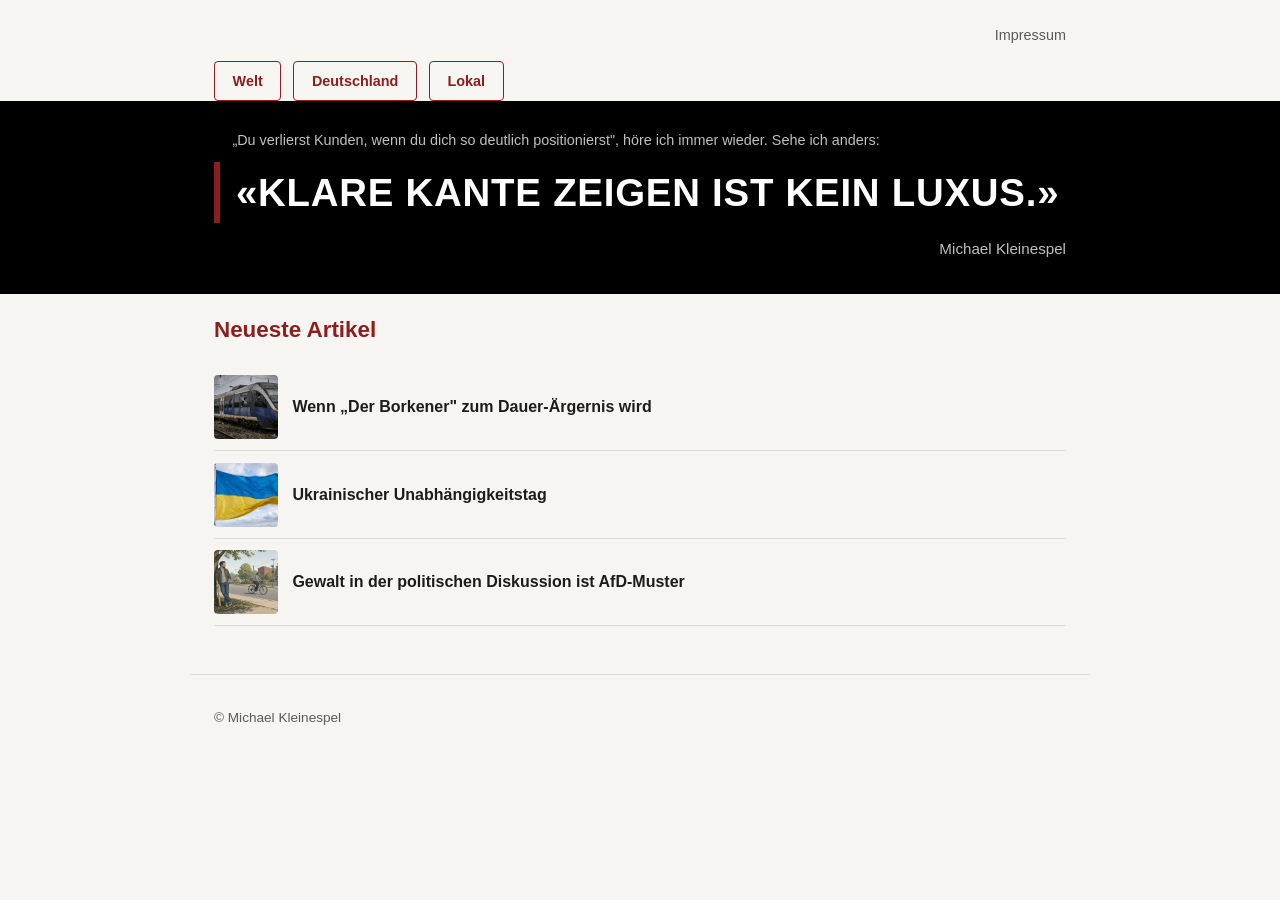
==== index.html @ f8894c40 "Rubriken einführen: Welt, Deutschland, Lokal Neue Rubrik-Navigation (Welt/Deutschland/Lokal) plus ko" ====
<!DOCTYPE html>
<html lang="de">
<head>
<meta charset="UTF-8">
<meta name="viewport" content="width=device-width, initial-scale=1.0">
<title>KLARE KANTE zeigen ist kein Luxus.</title>
<link rel="stylesheet" href="styles.css">
</head>
<body>

<div class="top-bar">
<span></span>
<a href="impressum.html">Impressum</a>
</div>

<nav class="rubrik-nav">
<a href="welt.html">Welt</a>
<a href="deutschland.html">Deutschland</a>
<a href="lokal.html">Lokal</a>
</nav>

<div class="site-title">
<div class="site-title-inner">
<span class="eyebrow">„Du verlierst Kunden, wenn du dich so deutlich positionierst", höre ich immer wieder. Sehe ich anders:</span>
<h1>«KLARE KANTE ZEIGEN IST KEIN LUXUS.»</h1>
<span class="signature">Michael Kleinespel</span>
</div>
</div>

<div class="teaser-list">

<h2>Neueste Artikel</h2>

<a class="teaser-compact" href="artikel/rhein-ruhr-bahn-borken-essen.html">
<img src="bilder/abgerockte-rhein-ruhr-bahn-ki-generiert.jpg" alt="Ein verrosteter, stark beschädigter Zug der Rhein-Ruhr-Bahn (RE14) mit eingeschlagenen Scheiben steht verlassen auf einem Abstellgleis.">
<span>Wenn „Der Borkener" zum Dauer-Ärgernis wird</span>
</a>

<a class="teaser-compact" href="artikel/ukrainischer-unabhaengigkeitstag.html">
<img src="bilder/Ukrainische-Flagge.jpg" alt="Die ukrainische Flagge weht im Wind vor bewölktem Himmel.">
<span>Ukrainischer Unabhängigkeitstag</span>
</a>

<a class="teaser-compact" href="artikel/gewalt-in-der-politischen-diskussion-ist-afd-muster.html">
<img src="bilder/baseballschlaeger.jpg" alt="Illustration: Mann lehnt mit Baseballschläger an einem Baum am Straßenrand, im Hintergrund fährt ein Jugendlicher mit dem Fahrrad vorbei.">
<span>Gewalt in der politischen Diskussion ist AfD-Muster</span>
</a>

</div>

<footer>
© Michael Kleinespel
</footer>

</body>
</html>
---- styles.css ----
:root {
--bg: #f7f5f2;
--text: #1c1c1c;
--muted: #5a5a5a;
--accent: #8a1f1f;
--line: #ddd8d0;
}
* { box-sizing: border-box; }
body {
margin: 0;
font-family: -apple-system, BlinkMacSystemFont, "Segoe UI", Roboto, "Helvetica Neue", Arial, sans-serif;
background: var(--bg);
color: var(--text);
line-height: 1.6;
}
a { color: var(--accent); }

/* Kopfzeile / Navigation */
.top-bar {
max-width: 900px;
margin: 0 auto;
padding: 1.5rem 1.5rem 0;
display: flex;
justify-content: space-between;
align-items: center;
}
.top-bar a {
color: var(--muted);
text-decoration: none;
font-size: 0.9rem;
}
.top-bar a:hover { color: var(--accent); }

/* Rubrik-Navigation */
.rubrik-nav {
max-width: 900px;
margin: 0 auto;
padding: 0.9rem 1.5rem 0;
display: flex;
gap: 0.75rem;
flex-wrap: wrap;
}
.rubrik-nav a {
display: inline-block;
padding: 0.45rem 1.1rem;
border: 1.5px solid var(--accent);
border-radius: 4px;
color: var(--accent);
text-decoration: none;
font-weight: 700;
font-size: 0.9rem;
transition: background 0.15s ease, color 0.15s ease;
}
.rubrik-nav a:hover {
background: var(--accent);
color: #fff;
}

/* Seitentitel (nur auf der Startseite) */
.site-title {
background: #000;
padding: 1.75rem 0 2rem;
margin-bottom: 1rem;
}
.site-title-inner {
max-width: 900px;
margin: 0 auto;
padding: 0 1.5rem;
}
.site-title .eyebrow {
display: block;
color: #bfbfbf;
font-size: 0.9rem;
margin: 0 0 0.6rem 1.15rem;
}
.site-title h1 {
font-size: clamp(1.6rem, 4.5vw, 2.4rem);
text-transform: uppercase;
letter-spacing: 0.02em;
margin: 0;
color: #fff;
border-left: 6px solid var(--accent);
padding-left: 1rem;
}
.site-title .signature {
display: block;
text-align: right;
color: #bfbfbf;
font-size: 0.95rem;
margin: 0.9rem 0 0;
}

/* Teaser-Kacheln auf der Übersichtsseite */
.teaser-list {
max-width: 900px;
margin: 0 auto;
padding: 0 1.5rem 3rem;
}
.teaser {
display: block;
text-decoration: none;
color: inherit;
background: #fff;
border: 1px solid var(--line);
border-radius: 8px;
overflow: hidden;
margin-bottom: 1.75rem;
transition: box-shadow 0.15s ease, transform 0.15s ease;
}
.teaser:hover {
box-shadow: 0 4px 14px rgba(0,0,0,0.08);
transform: translateY(-2px);
}
.teaser img {
width: 100%;
max-height: 320px;
object-fit: cover;
display: block;
}
.teaser-body {
padding: 1.25rem 1.5rem 1.5rem;
}
.teaser .post-date {
margin-bottom: 0.7rem;
}
.teaser h2.teaser-title {
font-size: 1.3rem;
color: var(--text);
margin: 0 0 0.6rem;
display: block;
}
.teaser p.teaser-excerpt {
color: var(--muted);
margin: 0 0 0.8rem;
font-size: 0.98rem;
}
.teaser .read-more {
font-weight: 700;
font-size: 0.9rem;
}

/* Kompaktes Teaser-Format (Rubrikseiten, Startseite) */
.teaser-compact {
display: flex;
align-items: center;
gap: 0.9rem;
padding: 0.7rem 0;
border-bottom: 1px solid var(--line);
text-decoration: none;
color: inherit;
}
.teaser-compact:hover { background: rgba(0,0,0,0.03); }
.teaser-compact img {
width: 64px;
height: 64px;
object-fit: cover;
border-radius: 4px;
flex-shrink: 0;
}
.teaser-compact span {
font-weight: 600;
font-size: 1rem;
}

/* Einzelner Artikel */
article.post {
max-width: 900px;
margin: 0 auto;
padding-bottom: 2rem;
}
header.hero {
position: relative;
padding: 2.5rem 1.5rem 2rem;
text-align: left;
}
header.hero img {
width: 100%;
height: auto;
border-radius: 6px;
display: block;
margin-bottom: 0.5rem;
}
.img-caption {
color: var(--muted);
font-size: 0.85rem;
margin: 0 0 2rem;
}
.post-date {
display: inline-block;
color: #fff;
background: var(--accent);
font-size: 0.8rem;
font-weight: 700;
letter-spacing: 0.02em;
padding: 0.25rem 0.7rem;
border-radius: 4px;
margin-bottom: 1rem;
}
header.hero h1 {
font-size: clamp(1.8rem, 4vw, 2.6rem);
line-height: 1.25;
margin: 0 0 0.5rem;
border-left: 6px solid var(--accent);
padding-left: 1rem;
}
header.hero p.subtitle {
color: var(--muted);
font-size: 1rem;
margin: 1rem 0 0 1.15rem;
}
main {
padding: 0 1.5rem 3rem;
}
main p { margin: 0 0 1.2rem; }

section {
margin-bottom: 3rem;
padding-top: 1.5rem;
border-top: 1px solid var(--line);
}
section:first-of-type { border-top: none; }
h2 {
font-size: 1.4rem;
color: var(--accent);
margin-bottom: 1rem;
display: flex;
align-items: baseline;
gap: 0.6rem;
}
h2 .num {
font-size: 1rem;
background: var(--accent);
color: #fff;
padding: 0.15rem 0.55rem;
border-radius: 4px;
font-weight: 700;
}
h3 { font-size: 1.05rem; margin: 1.5rem 0 0.5rem; }
ul { padding-left: 1.3rem; margin: 0.5rem 0 1.2rem; }
li { margin-bottom: 0.9rem; }
li ul { margin-top: 0.6rem; }
.label { font-weight: 700; }

.stat-box {
background: #fff;
border: 1px solid var(--line);
border-left: 4px solid var(--accent);
border-radius: 6px;
padding: 1.2rem 1.5rem;
margin-top: 1rem;
}
.stat-row { display: flex; gap: 2rem; flex-wrap: wrap; }
.stat-item { flex: 1; min-width: 140px; }
.stat-number { font-size: 1.8rem; font-weight: 800; color: var(--accent); }

.back-link {
display: inline-block;
margin: 0 0 1rem;
font-size: 0.9rem;
text-decoration: none;
color: var(--muted);
}
.back-link:hover { color: var(--accent); }

footer {
max-width: 900px;
margin: 0 auto;
padding: 2rem 1.5rem 3rem;
color: var(--muted);
font-size: 0.85rem;
border-top: 1px solid var(--line);
}
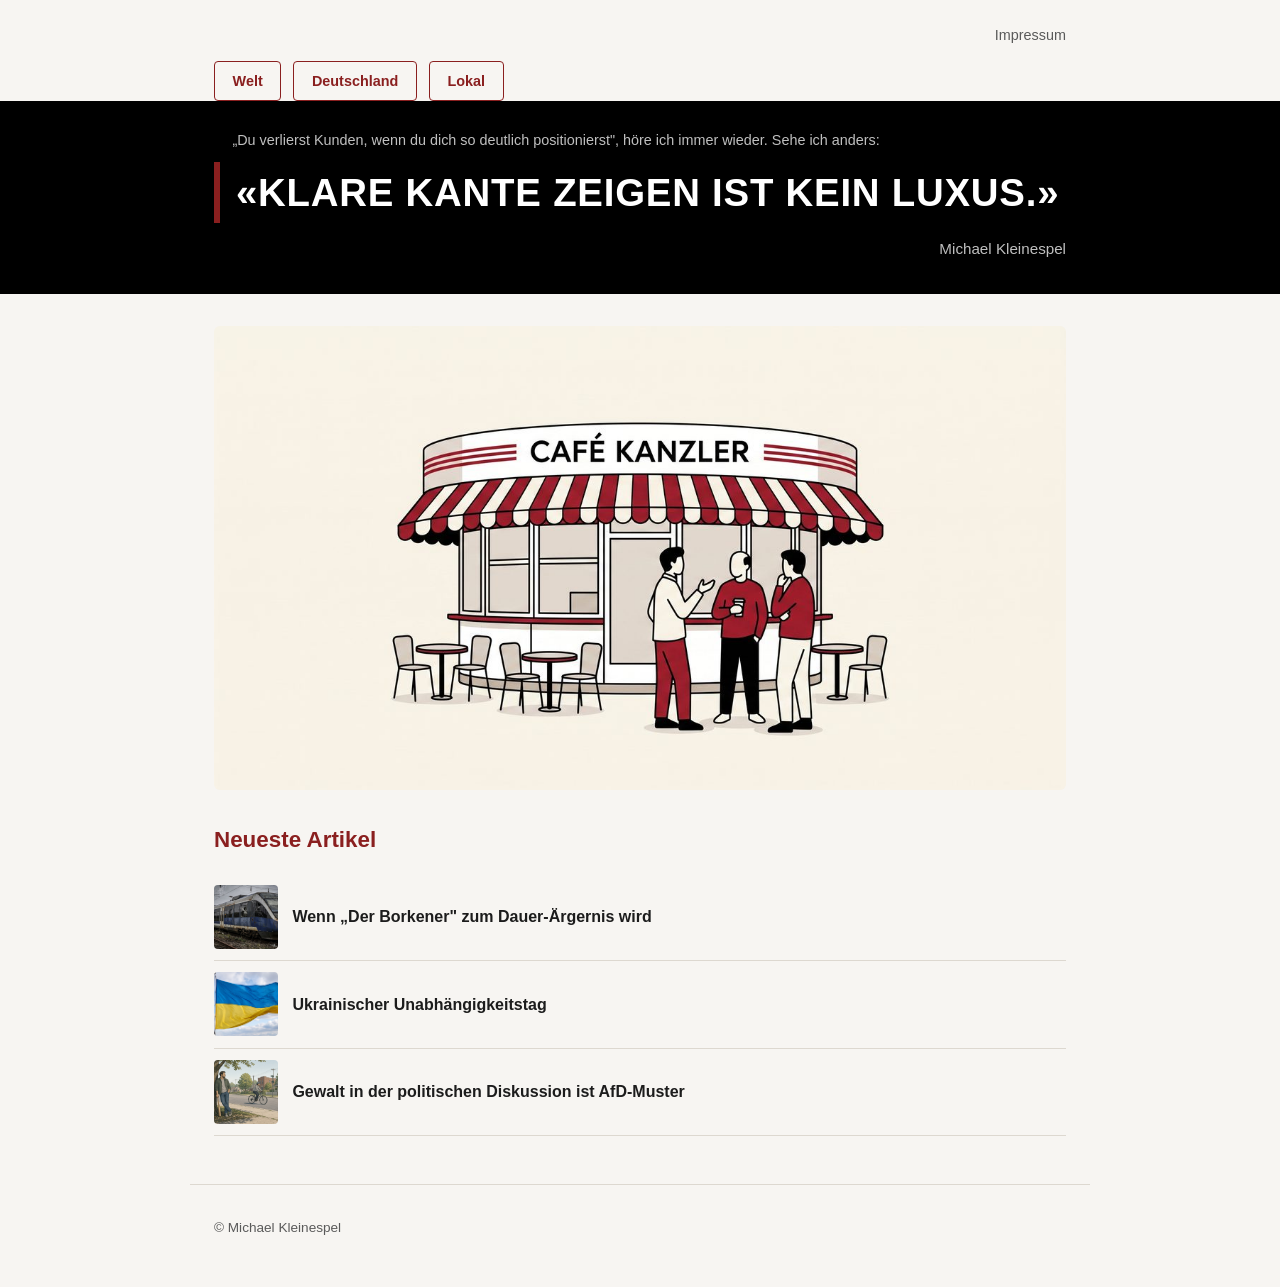
==== commit 593ec05f: "Logo-Banner zwischen Header und Teaser-Liste einfügen" ====
--- a/index.html
+++ b/index.html
@@ -27,6 +27,10 @@
 </div>
 </div>
 
+<div class="logo-banner">
+<img src="bilder/cafe-kanzler-logo.jpg" alt="Café Kanzler Logo">
+</div>
+
 <div class="teaser-list">
 
 <h2>Neueste Artikel</h2>
--- a/styles.css
+++ b/styles.css
@@ -90,6 +90,19 @@
 margin: 0.9rem 0 0;
 }
 
+/* Logo-Banner (Startseite) */
+.logo-banner {
+max-width: 900px;
+margin: 2rem auto;
+padding: 0 1.5rem;
+}
+.logo-banner img {
+width: 100%;
+height: auto;
+border-radius: 6px;
+display: block;
+}
+
 /* Teaser-Kacheln auf der Übersichtsseite */
 .teaser-list {
 max-width: 900px;
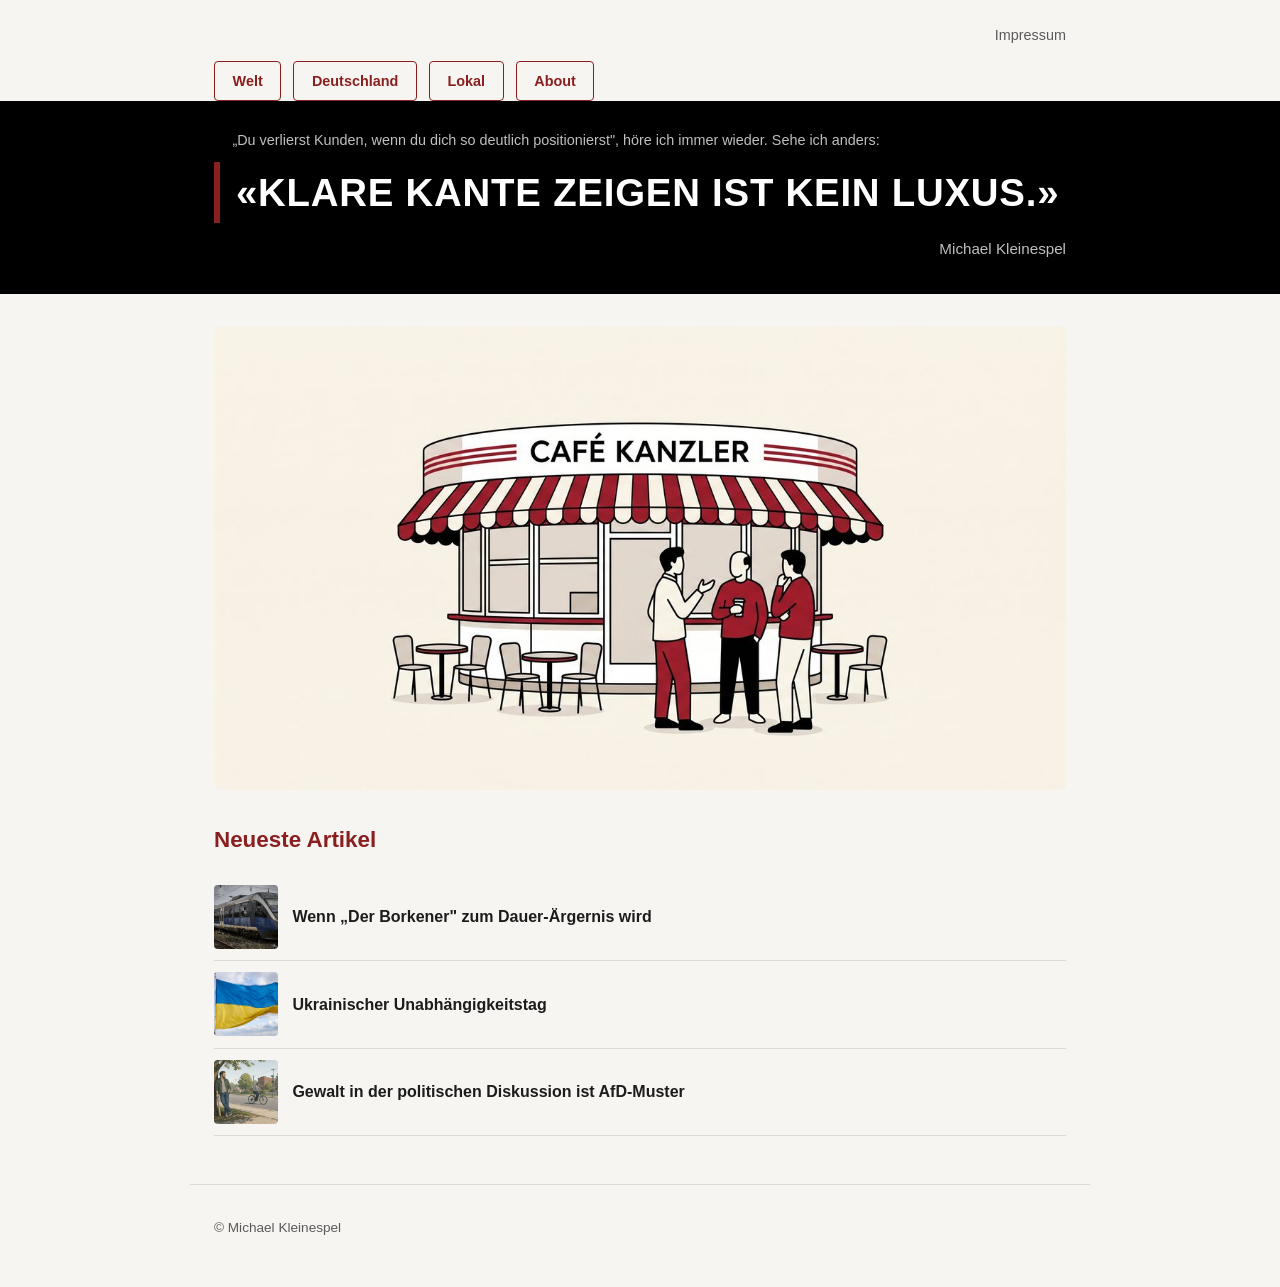
==== commit 341f5e74: "About-Seite hinzufügen und in Navigation verlinken" ====
--- a/index.html
+++ b/index.html
@@ -17,6 +17,7 @@
 <a href="welt.html">Welt</a>
 <a href="deutschland.html">Deutschland</a>
 <a href="lokal.html">Lokal</a>
+<a href="about.html">About</a>
 </nav>
 
 <div class="site-title">
--- a/styles.css
+++ b/styles.css
@@ -103,6 +103,16 @@
 display: block;
 }
 
+/* About-Foto (About-Seite) */
+.about-photo {
+float: left;
+width: 220px;
+height: 220px;
+object-fit: cover;
+border-radius: 8px;
+margin: 0 1.5rem 1rem 0;
+}
+
 /* Teaser-Kacheln auf der Übersichtsseite */
 .teaser-list {
 max-width: 900px;
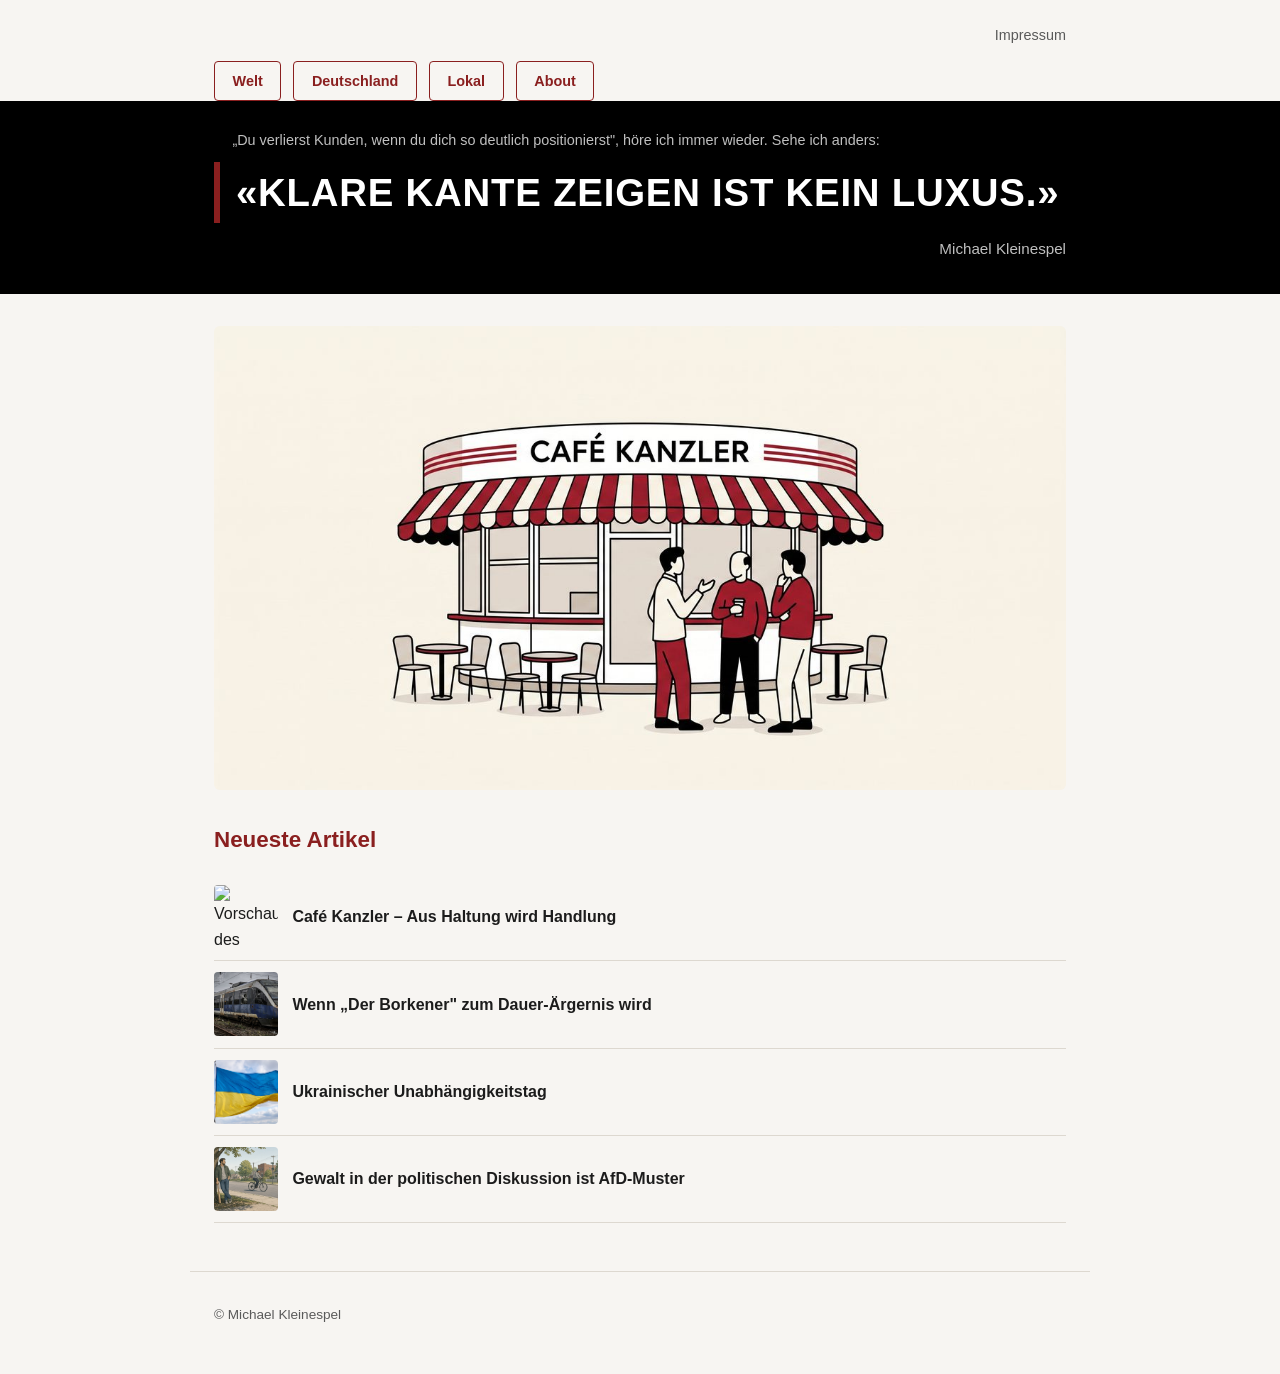
==== commit a962c9f1: "Neuen Artikel-Teaser auf index.html ergänzen" ====
--- a/index.html
+++ b/index.html
@@ -36,6 +36,11 @@
 
 <h2>Neueste Artikel</h2>
 
+<a class="teaser-compact" href="artikel/enkel-von-moerdern-spargelzeit.html">
+<img src="https://img.youtube.com/vi/w_0cSgsC460/hqdefault.jpg" alt="Vorschaubild des YouTube-Videos zum Artikel „Café Kanzler – Aus Haltung wird Handlung“.">
+<span>Café Kanzler – Aus Haltung wird Handlung</span>
+</a>
+
 <a class="teaser-compact" href="artikel/rhein-ruhr-bahn-borken-essen.html">
 <img src="bilder/abgerockte-rhein-ruhr-bahn-ki-generiert.jpg" alt="Ein verrosteter, stark beschädigter Zug der Rhein-Ruhr-Bahn (RE14) mit eingeschlagenen Scheiben steht verlassen auf einem Abstellgleis.">
 <span>Wenn „Der Borkener" zum Dauer-Ärgernis wird</span>
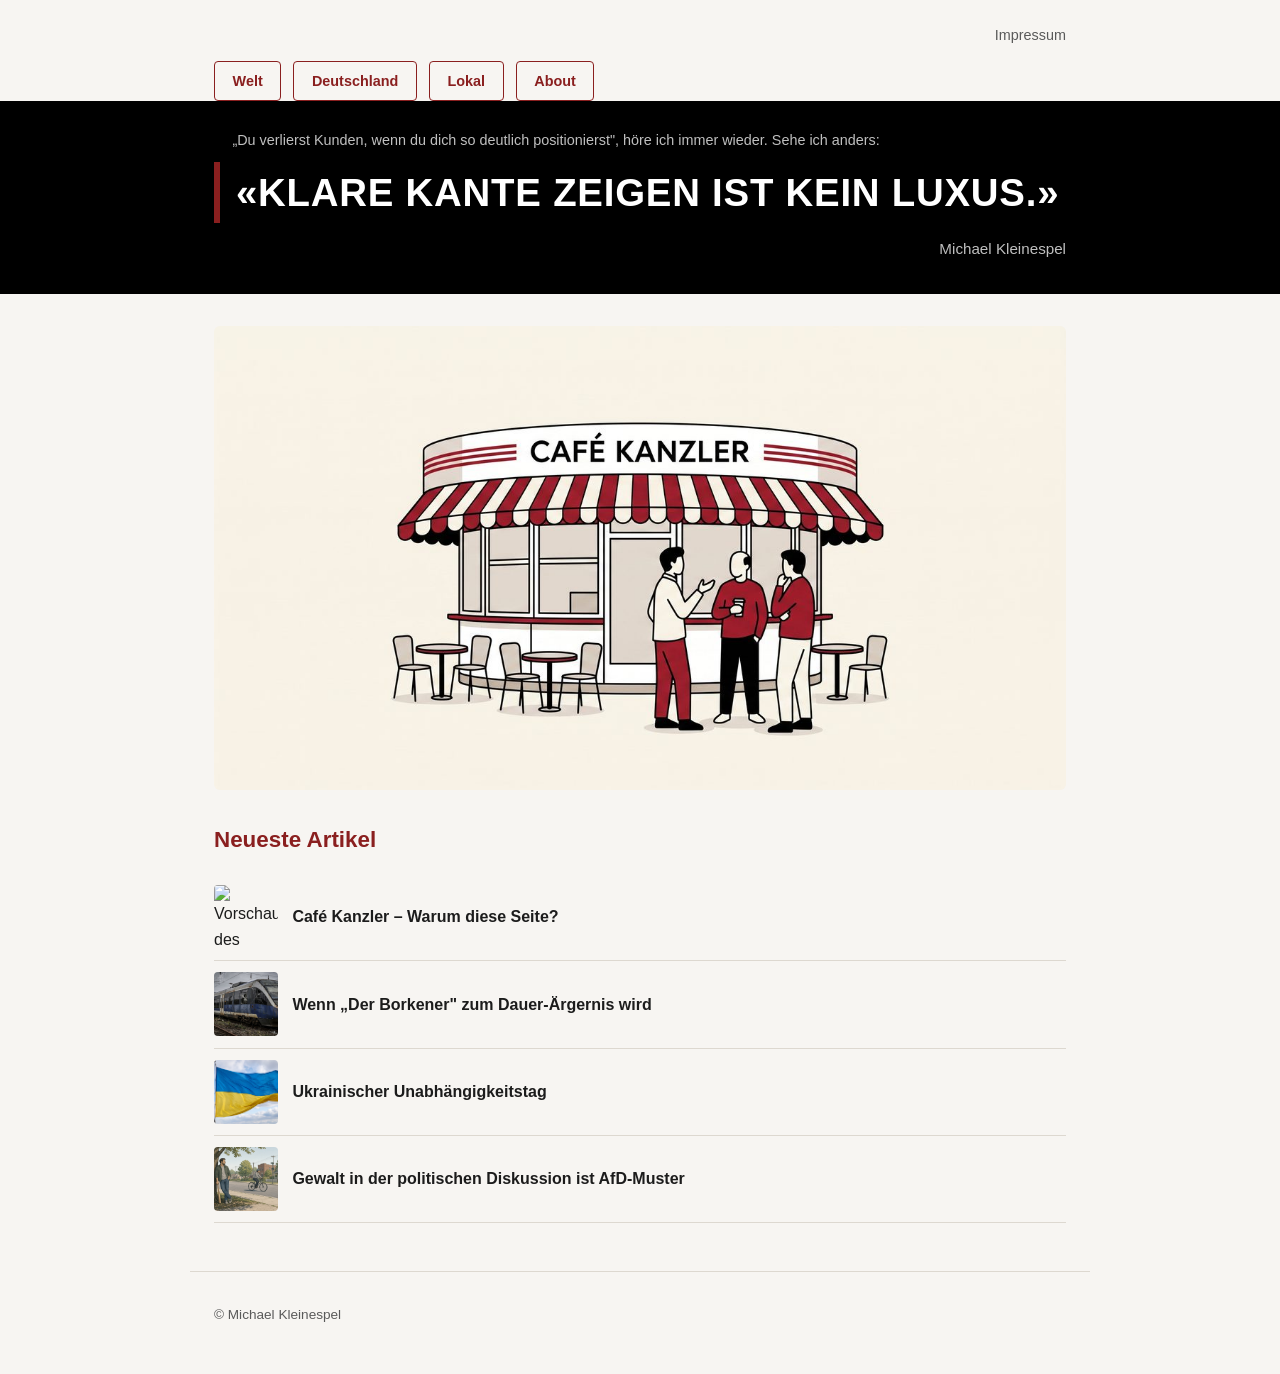
==== commit b35caae0: "Update article teaser text in index.html" ====
--- a/index.html
+++ b/index.html
@@ -38,7 +38,7 @@
 
 <a class="teaser-compact" href="artikel/enkel-von-moerdern-spargelzeit.html">
 <img src="https://img.youtube.com/vi/w_0cSgsC460/hqdefault.jpg" alt="Vorschaubild des YouTube-Videos zum Artikel „Café Kanzler – Aus Haltung wird Handlung“.">
-<span>Café Kanzler – Aus Haltung wird Handlung</span>
+<span>Café Kanzler – Warum diese Seite?</span>
 </a>
 
 <a class="teaser-compact" href="artikel/rhein-ruhr-bahn-borken-essen.html">
--- a/styles.css
+++ b/styles.css
@@ -207,6 +207,22 @@
 color: var(--muted);
 font-size: 0.85rem;
 margin: 0 0 2rem;
+}
+.inline-photo {
+max-width: 100%;
+height: auto;
+border-radius: 6px;
+display: block;
+margin: 1.5rem 0 0.5rem;
+}
+.photo-caption {
+color: var(--muted);
+font-size: 0.85rem;
+font-style: italic;
+margin: 0 0 1.5rem;
+}
+.lyrics {
+  white-space: pre-line;
 }
 .post-date {
 display: inline-block;
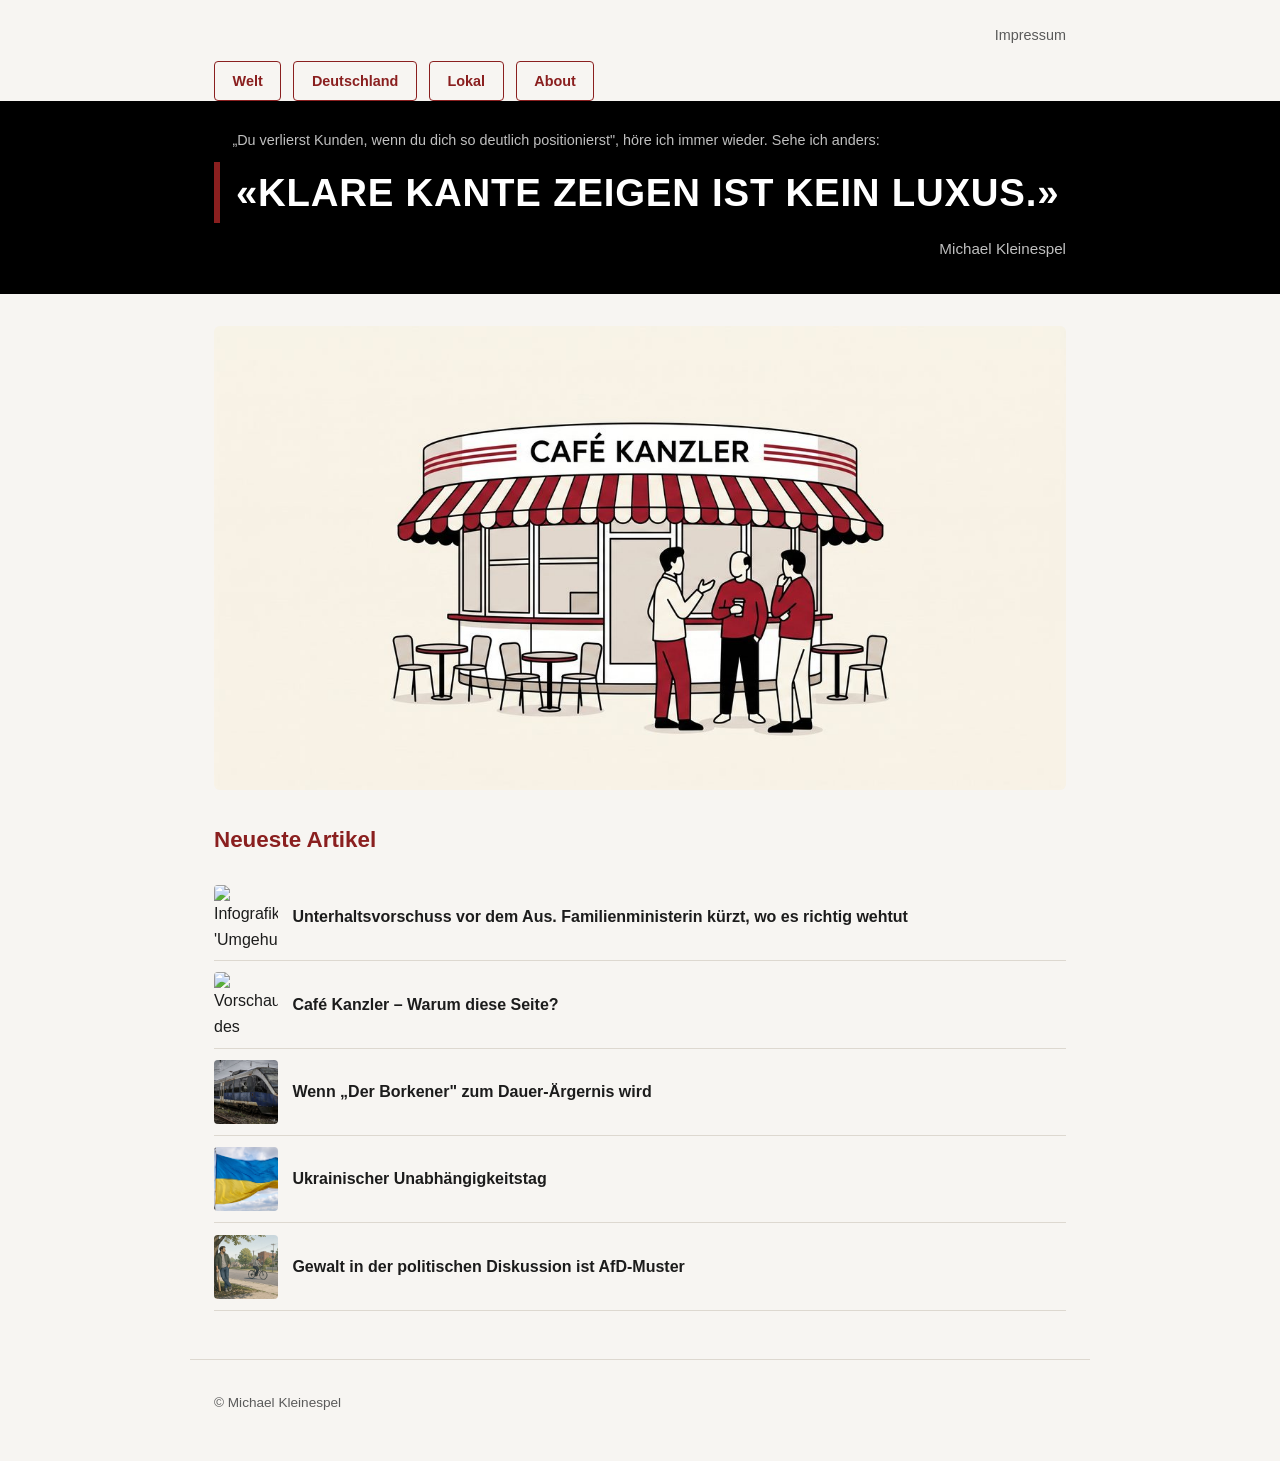
==== commit 92dcbd93: "Neuen Artikel "Unterhaltsvorschuss vor dem Aus" auf Startseite verlinken" ====
--- a/index.html
+++ b/index.html
@@ -36,8 +36,13 @@
 
 <h2>Neueste Artikel</h2>
 
+<a class="teaser-compact" href="artikel/unterhaltsvorschuss-vor-dem-aus.html">
+<img src="bilder/unterhaltsvorschuss-umgehungsstrategien.jpg" alt="Infografik 'Umgehungs-Strategien beim Kindesunterhalt' mit Beispielen, wie Unterhaltspflichtige ihr Einkommen künstlich drücken.">
+<span>Unterhaltsvorschuss vor dem Aus. Familienministerin kürzt, wo es richtig wehtut</span>
+</a>
+
 <a class="teaser-compact" href="artikel/enkel-von-moerdern-spargelzeit.html">
-<img src="https://img.youtube.com/vi/w_0cSgsC460/hqdefault.jpg" alt="Vorschaubild des YouTube-Videos zum Artikel „Café Kanzler – Aus Haltung wird Handlung“.">
+<img src="https://img.youtube.com/vi/w_0cSgsC460/hqdefault.jpg" alt="Vorschaubild des YouTube-Videos zum Artikel „Café Kanzler – Aus Haltung wird Handlung".">
 <span>Café Kanzler – Warum diese Seite?</span>
 </a>
 
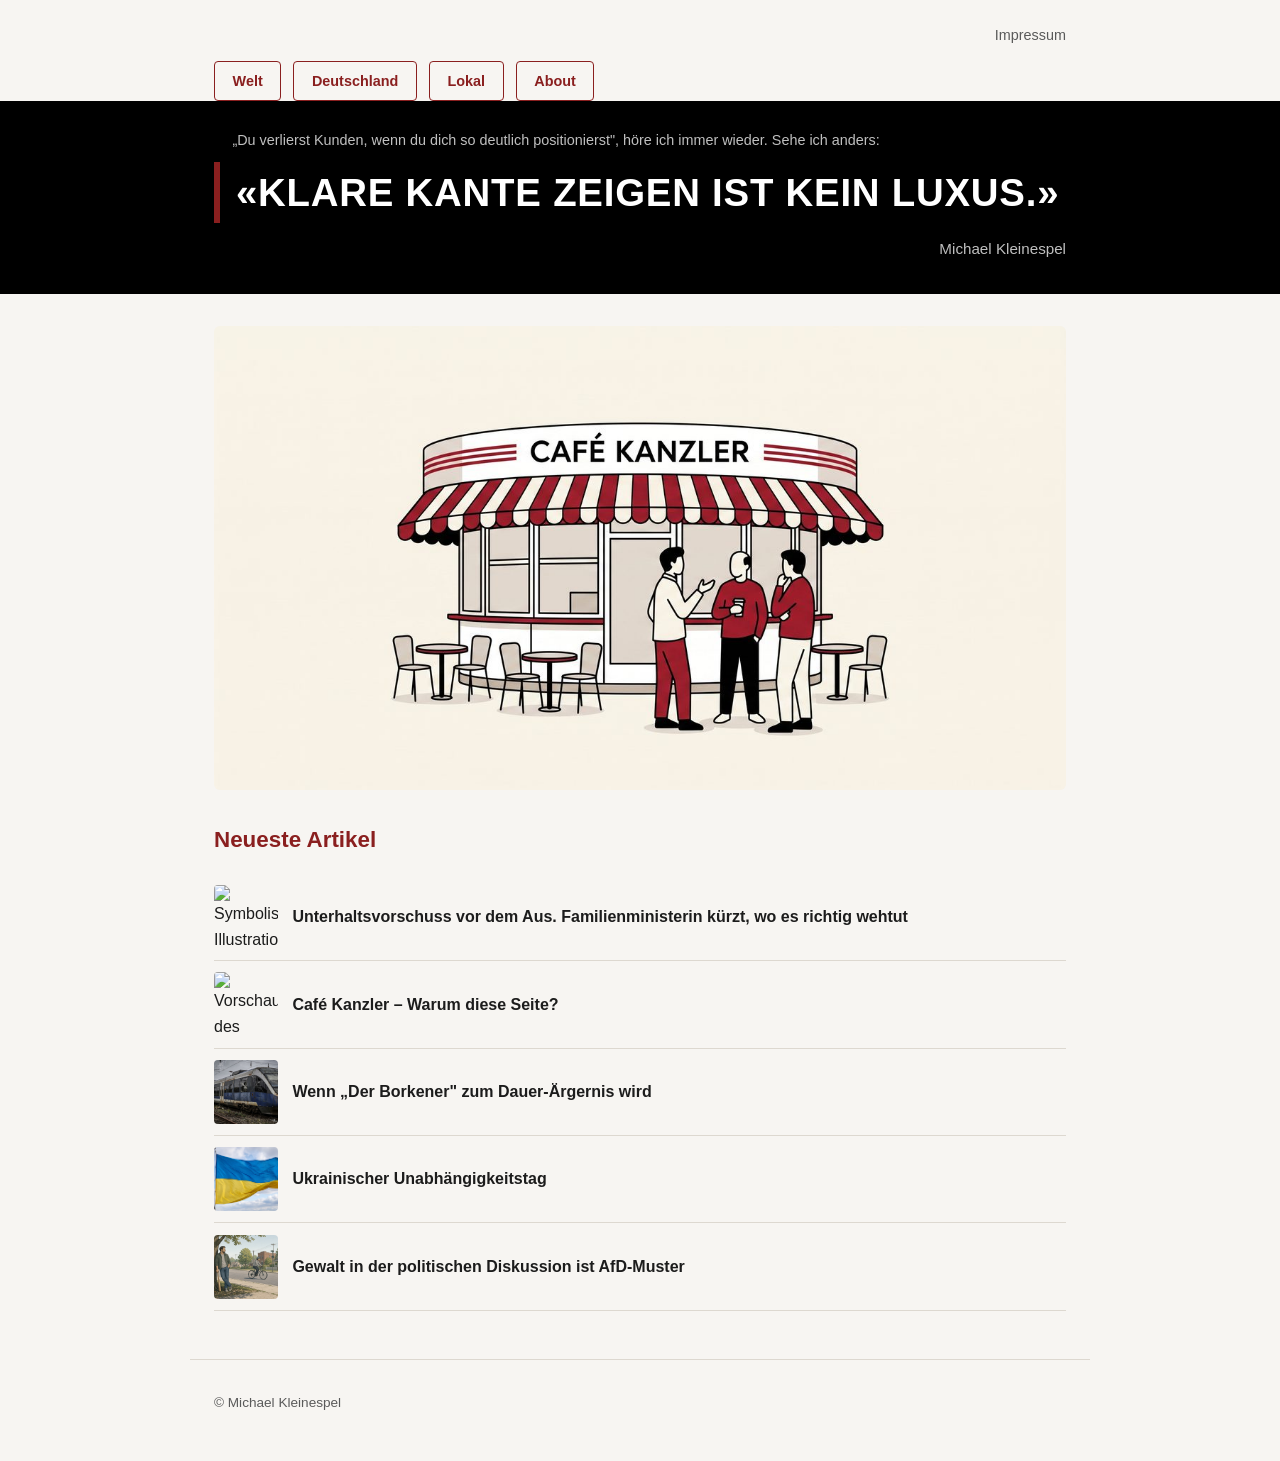
==== commit b9da9cba: "Teaser-Bild auf Startseite austauschen" ====
--- a/index.html
+++ b/index.html
@@ -37,7 +37,7 @@
 <h2>Neueste Artikel</h2>
 
 <a class="teaser-compact" href="artikel/unterhaltsvorschuss-vor-dem-aus.html">
-<img src="bilder/unterhaltsvorschuss-umgehungsstrategien.jpg" alt="Infografik 'Umgehungs-Strategien beim Kindesunterhalt' mit Beispielen, wie Unterhaltspflichtige ihr Einkommen künstlich drücken.">
+<img src="bilder/unterhaltsschuldner-symbolbild.jpg" alt="Symbolische Illustration: Ein grinsender Mann rafft gierig Geldmünzen und Scheine zusammen.">
 <span>Unterhaltsvorschuss vor dem Aus. Familienministerin kürzt, wo es richtig wehtut</span>
 </a>
 
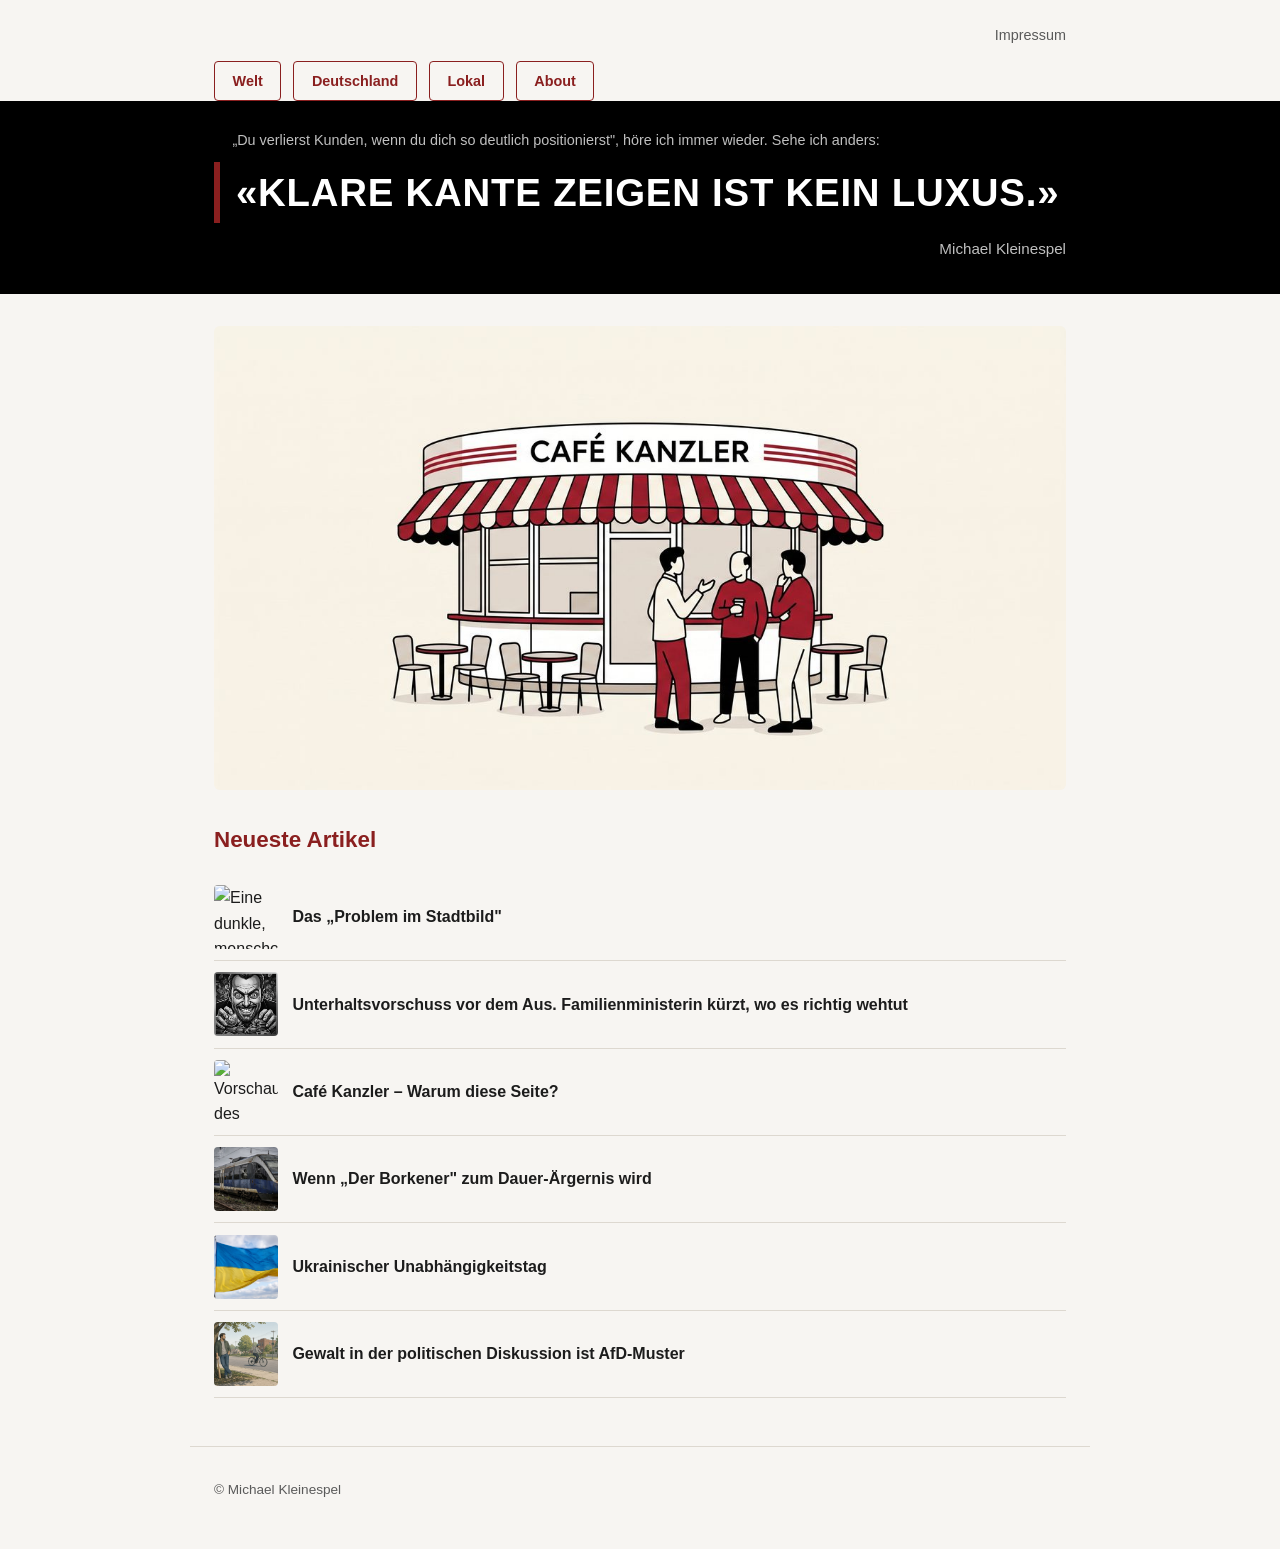
==== commit aafa82eb: "Teaser fuer neuen Artikel auf Startseite ergaenzen" ====
--- a/index.html
+++ b/index.html
@@ -36,6 +36,11 @@
 
 <h2>Neueste Artikel</h2>
 
+<a class="teaser-compact" href="artikel/problem-im-stadtbild-bottrop.html">
+<img src="bilder/stadtbild-dunkle-gasse-ki-generiert.jpg" alt="Eine dunkle, menschenleere Gasse bei Nacht, nur von einer einzelnen Straßenlaterne beleuchtet. Im Hintergrund steht die Silhouette einer einzelnen Person.">
+<span>Das „Problem im Stadtbild"</span>
+</a>
+
 <a class="teaser-compact" href="artikel/unterhaltsvorschuss-vor-dem-aus.html">
 <img src="bilder/unterhaltsschuldner-symbolbild.jpg" alt="Symbolische Illustration: Ein grinsender Mann rafft gierig Geldmünzen und Scheine zusammen.">
 <span>Unterhaltsvorschuss vor dem Aus. Familienministerin kürzt, wo es richtig wehtut</span>
